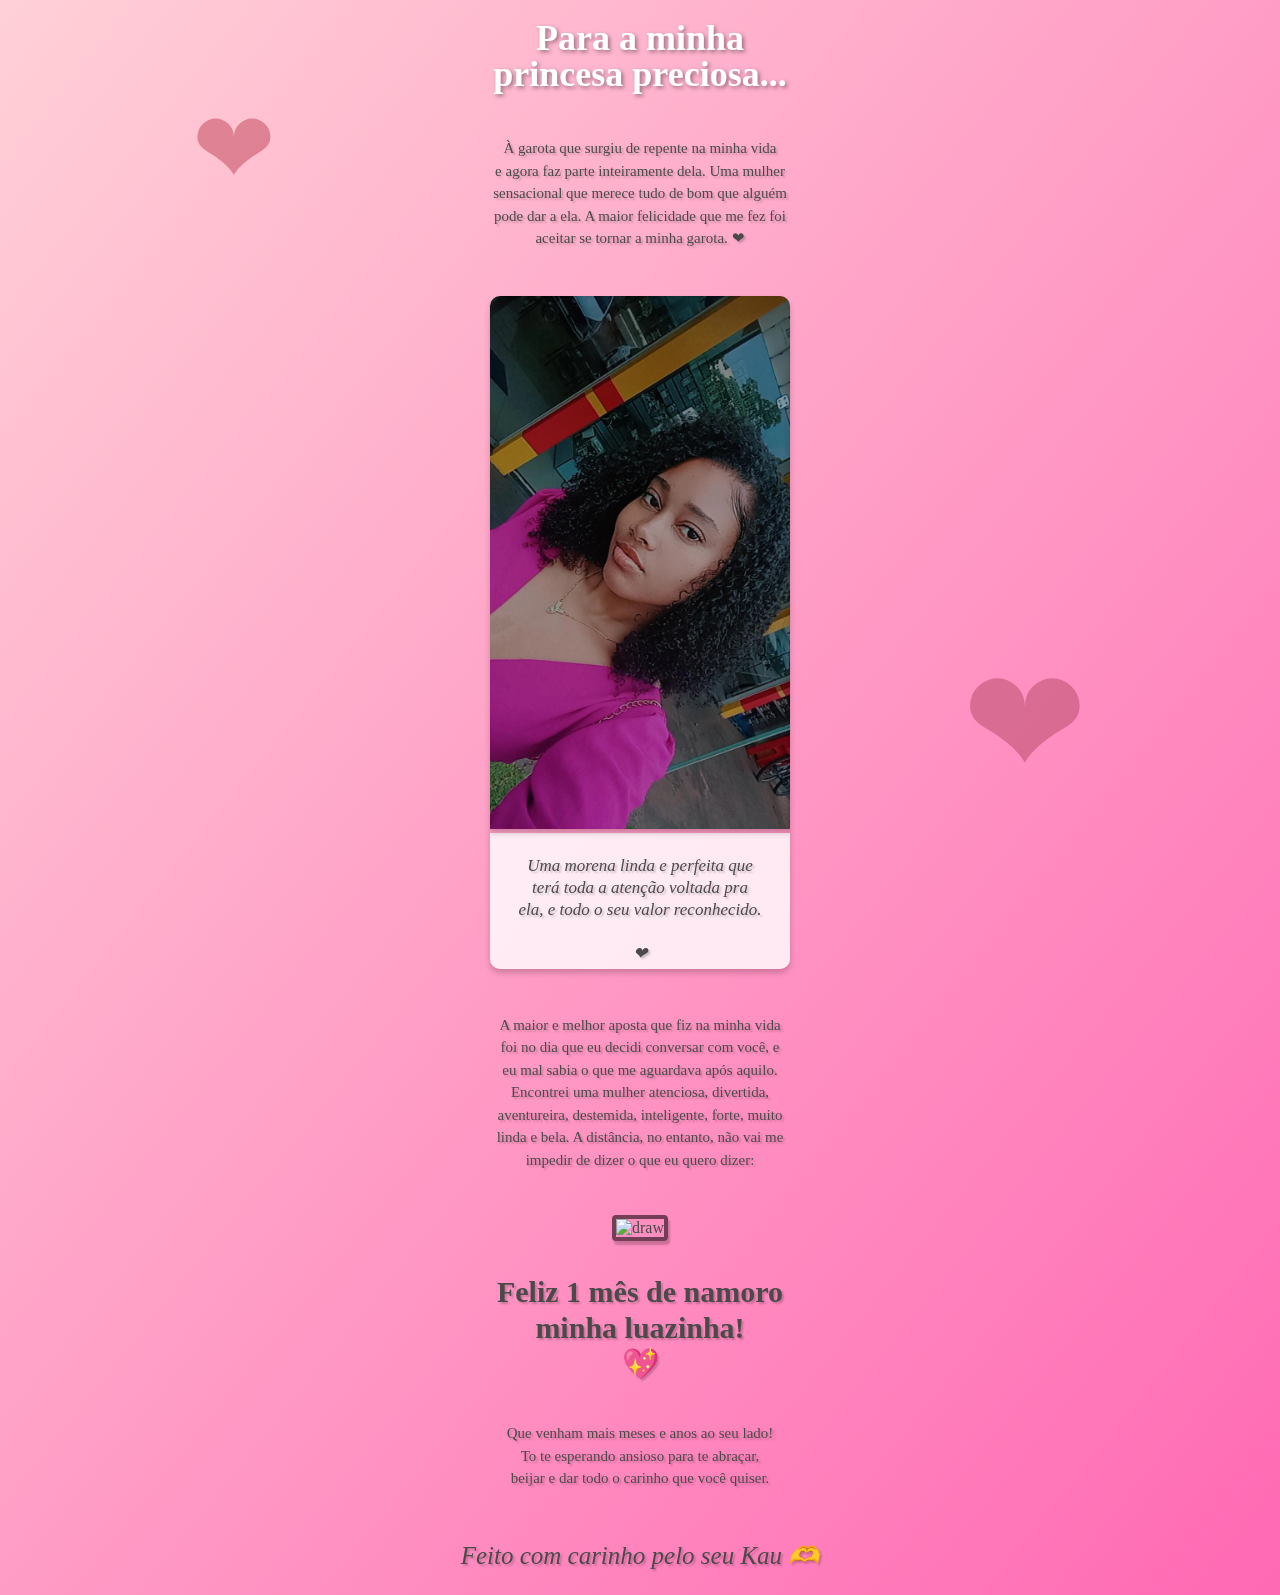
==== index.html @ a8508c23 "Update index.html" ====
<!DOCTYPE html>
<html lang="pt-BR">
<head>
    <meta charset="UTF-8">
    <meta name="viewport" content="width=device-width, initial-scale=1.0">
    <title> ❤️ Feliz 1 mês! ❤️</title>
    <link rel="stylesheet" href="style.css">
</head>
<body>
    <header class="texto-grande">
        <h1>Para a minha<br>princesa preciosa...</h1>
    </header>
    <br>
    <main>
        <section class="textos">
            <p>À garota que surgiu de repente na minha vida</p>
            <p>e agora faz parte inteiramente dela. Uma mulher</p>
            <p>sensacional que merece tudo de bom que alguém</p>
            <p>pode dar a ela. A maior felicidade que me fez foi</p>
            <p>aceitar se tornar a minha garota. ❤</p>
        </section>
        <br>

        <section class="carousel">
            <div class="carousel-container">
                <div class="slide" id="slide1">
                    <img src="foto1.jpg" alt="Foto 1">
                    <p></p>
                    <p>Uma morena linda e perfeita que</p>
                    <p>terá toda a atenção voltada pra</p>
                    <p>ela, e todo o seu valor reconhecido.</p>
                    <p></p>
                    <p>❤</p>
                </div>

                <div class="slide" id="slide2">
                    <img src="foto2.jpg" alt="Foto 2">
                    <p></p>
                    <p>Uma princesa, simplesmente. Nada</p>
                    <p>nem ninguém se compara a ela na</p>
                    <p>beleza, gentileza e meiguice.</p>
                    <p></p>
                    <p>❤</p>
                </div>

                <div class="slide" id="slide3">
                    <img src="foto3.jpg" alt="Foto 3">
                    <p></p>
                    <p>A minha luazinha, uma obra de arte</p>
                    <p>celeste e majestosa, a maior de todas,</p>
                    <p>e uma mulher muito determinada.</p>
                    <p></p>
                    <p>❤</p>
                </div>

                <div class="slide" id="slide4">
                    <img src="foto4.jpg" alt="Foto 4">
                    <p></p>
                    <p>"O tempo não é nosso, mas a espera é.</p>
                    <p>E no intervalo entre um toque e outro,</p>
                    <p>tecemos a eternidade do agora."</p>
                    <p></p>
                    <p>- Ana Cristina Cesar - ❤</p>
                </div>
            </div>
        </section>
        <br>
        <section class="textos">
            <p>A maior e melhor aposta que fiz na minha vida</p>
            <p>foi no dia que eu decidi conversar com você, e</p>
            <p>eu mal sabia o que me aguardava após aquilo.</p>
            <p>Encontrei uma mulher atenciosa, divertida,</p>
            <p>aventureira, destemida, inteligente, forte, muito</p>
            <p>linda e bela. A distância, no entanto, não vai me</p>
            <p>impedir de dizer o que eu quero dizer:</p>
        </section>
        <br><br>

        <section class="desenho">
            <img src="1 mês.png" alt="draw" id="desenho-bnt">
        </section>
        <br>
        <section class="final-message">
            <p>Feliz 1 mês de namoro</p>
            <p>minha luazinha!</p>
            <p>💖</p>
        </section>
        <br>
        <section class="textos">
            <p>Que venham mais meses e anos ao seu lado!</p>
            <p>To te esperando ansioso para te abraçar,</p>
            <p>beijar e dar todo o carinho que você quiser.</p>
        </section>
    </main>
    <br>
    <footer>
        <p>Feito com carinho pelo seu Kau 🫶</p>
    </footer>
</body>
</html>
---- style.css ----
body {
    font-family:'Times New Roman', Times, serif;
    margin: 0;
    padding: 0;
    background: linear-gradient(to bottom right, #ffd0d7, #FF69B4);
    color: #4A4A4A;
    text-align: center;
}
body::before {
    content: "❤";
    position: fixed;
    top: 10%;
    left: 15%;
    font-size: 100px;
    color: rgba(195, 72, 92, 0.527);
    z-index: -1;
}
body::after {
    content: "❤";
    position: fixed;
    bottom: 10%;
    right: 15%;
    font-size: 150px;
    color: rgba(188, 80, 112, 0.564);
    z-index: -1;
}

.texto-grande h1 {
    font-size: 36px;
    color: #FFFFFF;
    text-shadow: 2px 2px 4px rgba(0, 0, 0, 0.4);
    margin: 20px 30px;
    line-height: 1;
}

.textos {
    font-size: 15px;
    line-height: 0.5;
    text-shadow: 2px 2px 2px rgba(0, 0, 0, 0.2);
}

.carousel {
    width: 100%;
    max-width: 300px;
    margin: 20px auto;
    overflow: hidden;
    border-radius: 10px;
    box-shadow: 0 4px 6px rgba(0, 0, 0, 0.2);
    position: relative;
}

.carousel-container {
    display: flex;
    animation: slide 24s infinite;
}

.slide {
    min-width: 100%;
    border-bottom: 4px solid rgba(255, 255, 255, 0.8);
    transition: 0.7s ease-in-out;
    text-shadow: 2px 2px 2px rgba(0, 0, 0, 0.2);
}

.slide img {
    width: 100%;
    box-shadow: 0 4px 6px rgba(0, 0, 0, 0.2);
}

.slide p {
    background-color: rgba(255, 255, 255, 0.8);
    margin: 0;
    padding: 11px;
    font-size: 17px;
    line-height: 0;
    font-style: italic;
}

#desenho-bnt {
    width: 320px;
    border-radius: 4px;
    border: 4px solid rgba(94, 49, 69, 0.861);
    box-shadow: 2px 4px 2px rgba(0, 0, 0, 0.2);
}

.final-message p {
    font-size: 30px;
    line-height: 0.2;
    font-weight: bold;
    color: #4A4A4A;
    text-shadow: 2px 2px 2px rgba(0, 0, 0, 0.2);
}

footer {
    font-size: 25px;
    color: #4A4A4A;
    margin-top: 20px;
    font-style: italic;
    text-shadow: 2px 2px 2px rgba(0, 0, 0, 0.2);
}

@keyframes slide {
    0%, 25% { transform: translateX(0); }
    26%, 50% { transform: translateX(-100%); }
    51%, 75% { transform: translateX(-200%); }
    76%, 100% { transform: translateX(-300%); }
}
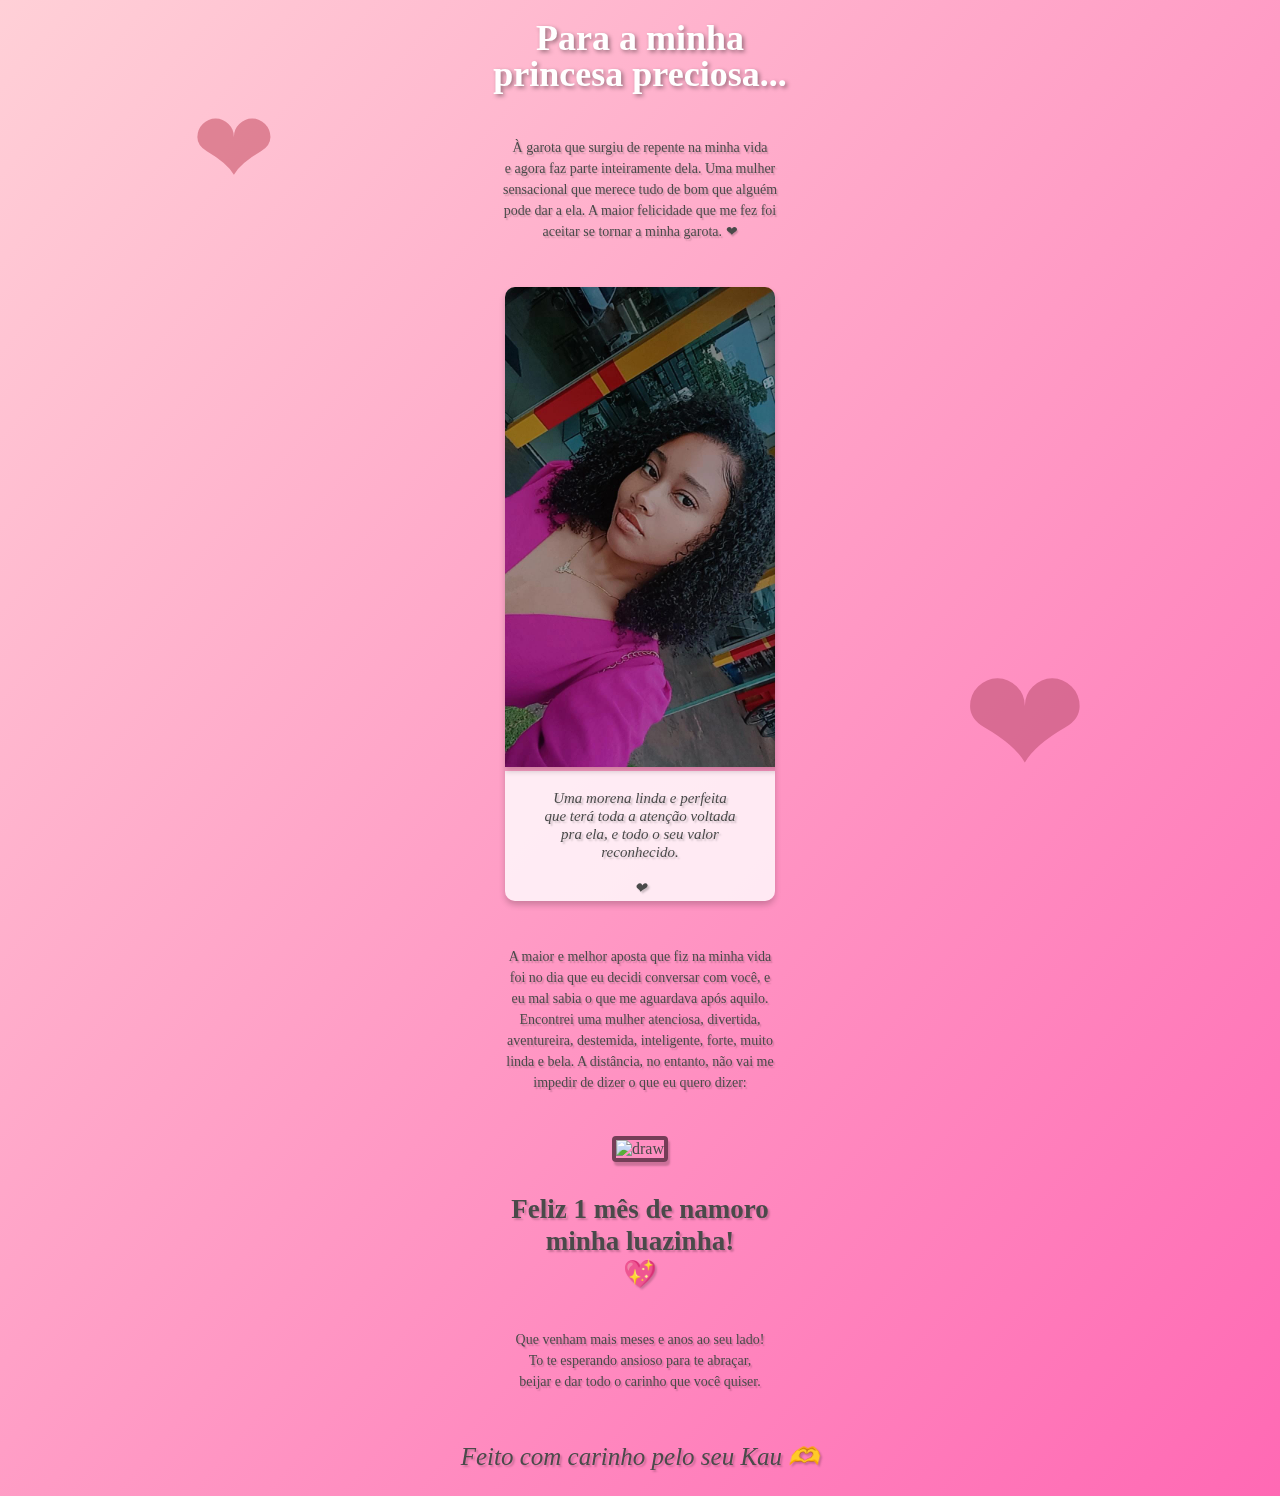
==== commit 2d39f05a: "Update index.html" ====
--- a/index.html
+++ b/index.html
@@ -26,9 +26,10 @@
                 <div class="slide" id="slide1">
                     <img src="foto1.jpg" alt="Foto 1">
                     <p></p>
-                    <p>Uma morena linda e perfeita que</p>
-                    <p>terá toda a atenção voltada pra</p>
-                    <p>ela, e todo o seu valor reconhecido.</p>
+                    <p>Uma morena linda e perfeita</p>
+                    <p>que terá toda a atenção voltada</p>
+                    <p>pra ela, e todo o seu valor</p>
+                    <p>reconhecido.</p>
                     <p></p>
                     <p>❤</p>
                 </div>
@@ -36,9 +37,10 @@
                 <div class="slide" id="slide2">
                     <img src="foto2.jpg" alt="Foto 2">
                     <p></p>
-                    <p>Uma princesa, simplesmente. Nada</p>
-                    <p>nem ninguém se compara a ela na</p>
-                    <p>beleza, gentileza e meiguice.</p>
+                    <p>Uma princesa, simplesmente.</p>
+                    <p>Nada nem ninguém se compara</p>
+                    <p>a ela na beleza, gentileza e</p>
+                    <p>meiguice.</p>
                     <p></p>
                     <p>❤</p>
                 </div>
@@ -46,9 +48,10 @@
                 <div class="slide" id="slide3">
                     <img src="foto3.jpg" alt="Foto 3">
                     <p></p>
-                    <p>A minha luazinha, uma obra de arte</p>
-                    <p>celeste e majestosa, a maior de todas,</p>
-                    <p>e uma mulher muito determinada.</p>
+                    <p>A minha luazinha, uma obra</p>
+                    <p>de arte celeste e majestosa,</p>
+                    <p>a maior de todas, e uma mulher</p>
+                    <p>muito determinada.</p>
                     <p></p>
                     <p>❤</p>
                 </div>
@@ -56,8 +59,9 @@
                 <div class="slide" id="slide4">
                     <img src="foto4.jpg" alt="Foto 4">
                     <p></p>
-                    <p>"O tempo não é nosso, mas a espera é.</p>
-                    <p>E no intervalo entre um toque e outro,</p>
+                    <p>"O tempo não é nosso, mas</p>
+                    <p>a espera é. E no intervalo</p>
+                    <p>entre um toque e outro,</p>
                     <p>tecemos a eternidade do agora."</p>
                     <p></p>
                     <p>- Ana Cristina Cesar - ❤</p>
--- a/style.css
+++ b/style.css
@@ -34,14 +34,14 @@
 }
 
 .textos {
-    font-size: 15px;
+    font-size: 14px;
     line-height: 0.5;
-    text-shadow: 2px 2px 2px rgba(0, 0, 0, 0.2);
+    text-shadow: 1.5px 1.5px 1.5px rgba(0, 0, 0, 0.2);
 }
 
 .carousel {
     width: 100%;
-    max-width: 300px;
+    max-width: 270px;
     margin: 20px auto;
     overflow: hidden;
     border-radius: 10px;
@@ -69,8 +69,8 @@
 .slide p {
     background-color: rgba(255, 255, 255, 0.8);
     margin: 0;
-    padding: 11px;
-    font-size: 17px;
+    padding: 9px;
+    font-size: 15px;
     line-height: 0;
     font-style: italic;
 }
@@ -83,7 +83,7 @@
 }
 
 .final-message p {
-    font-size: 30px;
+    font-size: 27px;
     line-height: 0.2;
     font-weight: bold;
     color: #4A4A4A;
